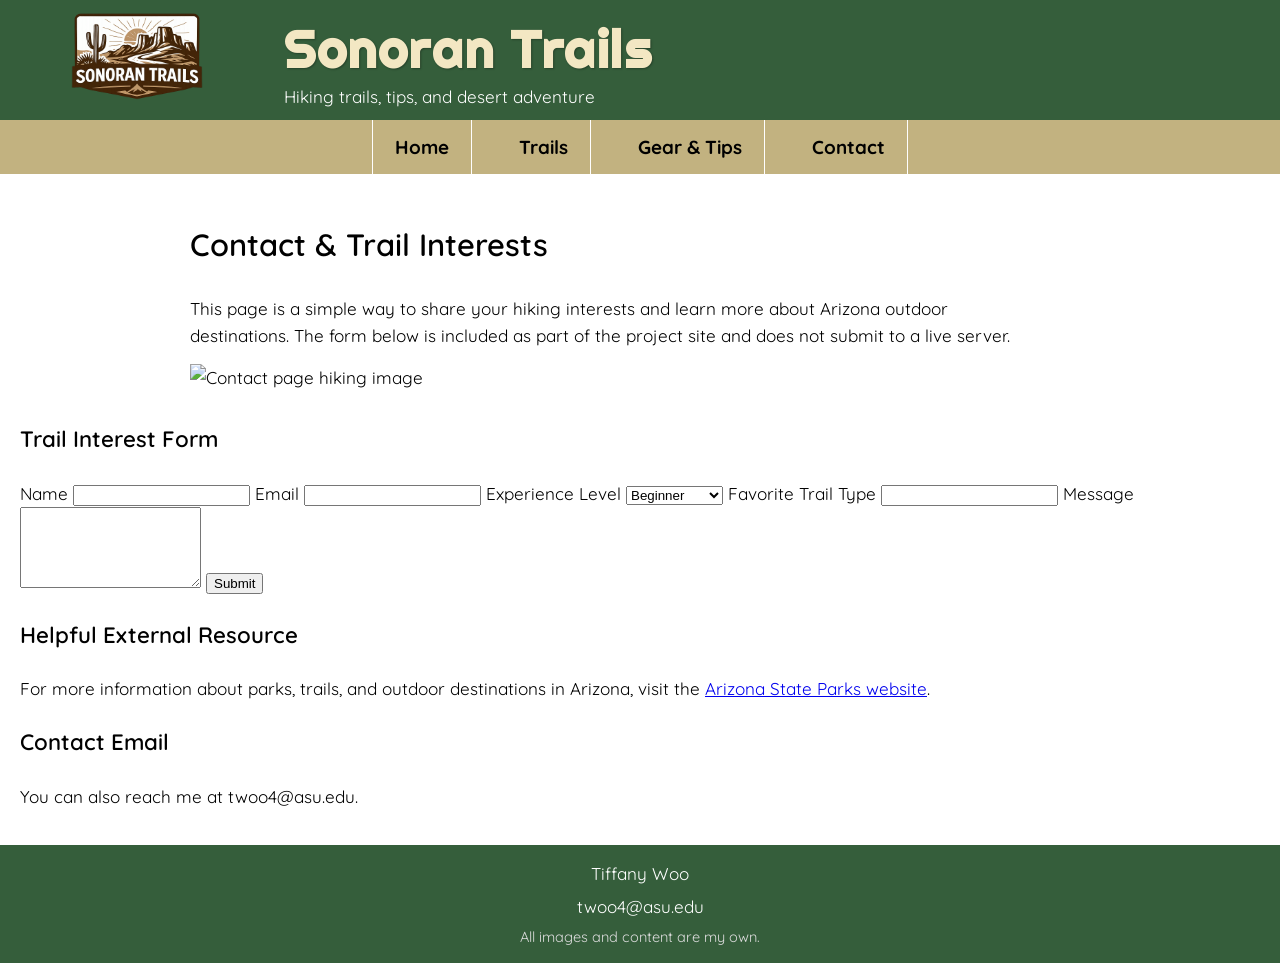
==== contact.html @ df33593e "Add files via upload" ====
<!DOCTYPE html>
<html lang="en">
<head>
  <meta charset="utf-8">
  <meta name="viewport" content="width=device-width, initial-scale=1.0">
  <meta name="description" content="Contact Sonoran Trails, share your hiking interests, and explore an external Arizona parks resource.">
  <meta name="keywords" content="contact, hiking form, Arizona parks, Sonoran Trails">
  <meta name="author" content="Tiffany Woo">
  <title>Sonoran Trails :: Contact</title>
  <link href="https://fonts.googleapis.com/css2?family=Righteous&display=swap" rel="stylesheet">
  <link href="https://fonts.googleapis.com/css2?family=Quicksand:wght@400;600&display=swap" rel="stylesheet">
  <link rel="stylesheet" href="style.css">
</head>

<body>
<div id="wrapper">

<header>
  <div class="header-left">
    <a href="index.html">
      <img src="images/logo.png" alt="Sonoran Trails logo" class="logo">
    </a>
    <div class="site-text">
      <h1>Sonoran Trails</h1>
      <p class="tagline">Hiking trails, tips, and desert adventure</p>
    </div>
  </div>
</header>

<nav>
  <ul>
    <li><a href="index.html">Home</a></li>
    <li><a href="trails.html">Trails</a></li>
    <li><a href="gear.html">Gear &amp; Tips</a></li>
    <li><a href="contact.html">Contact</a></li>
  </ul>
</nav>

<main class="contact-page">

  <section class="page-intro page-intro-with-image">
    <div class="intro-text">
      <h2>Contact &amp; Trail Interests</h2>
      <p>
        This page is a simple way to share your hiking interests and learn more about
        Arizona outdoor destinations. The form below is included as part of the project
        site and does not submit to a live server.
      </p>
    </div>

    <img src="images/contact.jpg" alt="Contact page hiking image" class="intro-side-image">
  </section>

  <section class="contact-card">
    <h3>Trail Interest Form</h3>

    <form action="#" method="post" class="trail-form">
      <label for="name">Name</label>
      <input type="text" id="name" name="name">

      <label for="email">Email</label>
      <input type="email" id="email" name="email">

      <label for="experience">Experience Level</label>
      <select id="experience" name="experience">
        <option value="beginner">Beginner</option>
        <option value="intermediate">Intermediate</option>
        <option value="advanced">Advanced</option>
      </select>

      <label for="interest">Favorite Trail Type</label>
      <input type="text" id="interest" name="interest">

      <label for="message">Message</label>
      <textarea id="message" name="message" rows="5"></textarea>

      <input type="submit" value="Submit">
    </form>
  </section>

  <section class="contact-card">
    <h3>Helpful External Resource</h3>
    <p>
      For more information about parks, trails, and outdoor destinations in Arizona,
      visit the
      <a href="https://azstateparks.com/" target="_blank" rel="noopener noreferrer">Arizona State Parks website</a>.
    </p>
  </section>

  <section class="contact-card">
    <h3>Contact Email</h3>
    <p>
      You can also reach me at twoo4@asu.edu.
    </p>
  </section>

</main>

<footer>
  <p>Tiffany Woo</p>
  <p>twoo4@asu.edu</p>
  <p class="copyright">All images and content are my own.</p>
</footer>

</div>
</body>
</html>
---- style.css ----
body {
  background-color: #e6efe3;
  font-family: 'Quicksand', sans-serif;
  font-size: 1.07em;
  line-height: 1.6;
  margin: 0;
}

p, h2, h3, h4, li, a {
  font-family: 'Quicksand', sans-serif;
}

#wrapper {
  width: 100%;
  margin: auto;
  background-color: white;
}

/* HEADER */
header {
  background-color: #355e3b;
  color: white;
  padding: 10px 15px;
  height: 100px;
  display: flex;
  align-items: center;
}

.header-left {
  display: flex;
  align-items: center;
  gap: 15px;
  margin-left: -10px;
}

.logo {
  height: 176px;
  width: auto;
}

.site-text h1 {
  margin: 0;
  font-size: 3em;
  font-family: 'Righteous', sans-serif;
  letter-spacing: 1.5px;
  color: #f3e7c3;
  text-shadow: 1px 1px 2px rgba(0,0,0,0.3);
}

.tagline {
  margin: -8px 0 0 0;
  font-size: 1em;
  color: white;
}

/* NAV */
nav {
  background-color: #c2b280;
}

nav ul {
  list-style: none;
  margin: 0;
  padding: 0;
  display: flex;
  justify-content: center;
  gap: 25px;
}

nav li {
  border-right: 1px solid white;
}

nav li:first-child {
  border-left: 1px solid white;
}

nav a {
  display: block;
  padding: 12px 22px;
  text-decoration: none;
  color: black;
  font-weight: bold;
  font-size: 1.1em;
}

nav a:hover {
  background-color: #a89a6a;
  color: white;
}

/* MAIN */
main {
  padding: 20px;
}

.home-grid {
  display: grid;
  grid-template-columns: 2fr 1fr;
  gap: 20px;
}

.main-content,
.side-content {
  background-color: #f4f4f4;
  padding: 15px;
  border: 1px solid #ccc;
}

.main-img {
  width: 50%;
  max-width: 700px;
  height: auto;
  margin-top: 15px;
  border: 2px solid #355e3b;
}

.side-img {
  width: 50%;
  height: auto;
  margin-top: 10px;
  border: 2px solid #355e3b;
}

/* HEADINGS / TEXT */
h2 {
  font-size: 1.8em;
  font-weight: 600;
}

h3 {
  font-size: 1.3em;
  font-weight: 600;
}

h4 {
  font-size: 1.1em;
  font-weight: 600;
  margin-top: 0;
}

p {
  margin-bottom: 15px;
}

/* FOOTER */
footer {
  background-color: #355e3b;
  color: white;
  text-align: center;
  padding: 10px;
}

footer a {
  color: white;
}

.copyright {
  font-size: 0.85em;
  margin-top: 5px;
  color: #dcdcdc;
}

footer p {
  margin: 5px 0;
}

/* GEAR PAGE */
.gear-page {
  padding: 30px 20px;
  background-color: #f8f8f5;
}

.page-intro {
  max-width: 900px;
  margin: 0 auto 30px auto;
}

.page-intro p {
  max-width: 850px;
}

.gear-grid {
  display: grid;
  grid-template-columns: repeat(2, 1fr);
  gap: 20px;
  margin-bottom: 35px;
}

.gear-card {
  background-color: #f4f4f4;
  border: 1px solid #ccc;
  padding: 20px;
  border-radius: 8px;
}

.gear-card ul {
  margin: 10px 0 0 20px;
  padding: 0;
}

.tips-section,
.checklist-section,
.beginner-section {
  background-color: #f4f4f4;
  border: 1px solid #ccc;
  padding: 20px;
  margin-bottom: 25px;
  border-radius: 8px;
}

.tips-grid {
  display: grid;
  grid-template-columns: repeat(2, 1fr);
  gap: 20px;
  margin-top: 15px;
}

.tip-box {
  background-color: white;
  border: 1px solid #d9d9d9;
  padding: 15px;
  border-radius: 8px;
}

.tip-box h4 {
  margin-bottom: 10px;
}

.checklist {
  columns: 2;
  margin-top: 10px;
}

.checklist li {
  margin-bottom: 8px;
}

/* TRAILS PAGE */

.trails-page {
  padding: 30px 20px;
  background-color: #f8f8f5;
}

.trails-intro {
  max-width: 900px;
  margin-bottom: 25px;
}

.trail-levels {
  display: grid;
  grid-template-columns: repeat(3, 1fr);
  gap: 20px;
  margin-bottom: 30px;
}

.trail-card,
.featured-area,
.trail-examples {
  background-color: #f4f4f4;
  border: 1px solid #ccc;
  padding: 20px;
  margin-bottom: 25px;
  border-radius: 8px;
}

.trail-card ul {
  margin-top: 10px;
  padding-left: 20px;
}

.gallery-grid {
  display: grid;
  grid-template-columns: repeat(2, 1fr);
  gap: 15px;
  margin-top: 15px;
}

.trail-photo {
  width: 100%;
  height: 320px;
  object-fit: cover;
  object-position: center center;
  display: block;
  border-radius: 8px;
  border: 2px solid #355e3b;
}

.salt-photo-up {
  width: 100%;
  height: 320px;
  object-fit: cover;
  object-position: center 54%;
  display: block;
  border-radius: 8px;
  border: 2px solid #355e3b;
}
.salt-photo-down {
  object-position: center 70%;
}
.salt-photo {
  object-position: center 83%;
}


/* RESPONSIVE */
@media (max-width: 768px) {
  .home-grid,
  .gear-grid,
  .tips-grid,
  .trail-levels,
  .gallery-grid {
    grid-template-columns: 1fr;
  }

  .checklist {
    columns: 1;
  }

  header {
    height: auto;
    padding: 15px;
  }

  .header-left {
    flex-direction: column;
    align-items: flex-start;
    margin-left: 0;
  }

  .logo {
    height: 110px;
  }

  .site-text h1 {
    font-size: 2.2em;
  }

  nav ul {
    flex-direction: column;
    gap: 0;
  }

  nav li,
  nav li:first-child {
    border: none;
    border-top: 1px solid white;
  }

  .main-img,
  .side-img {
    width: 100%;
  }

  .trail-photo {
    height: 260px;
  }
}
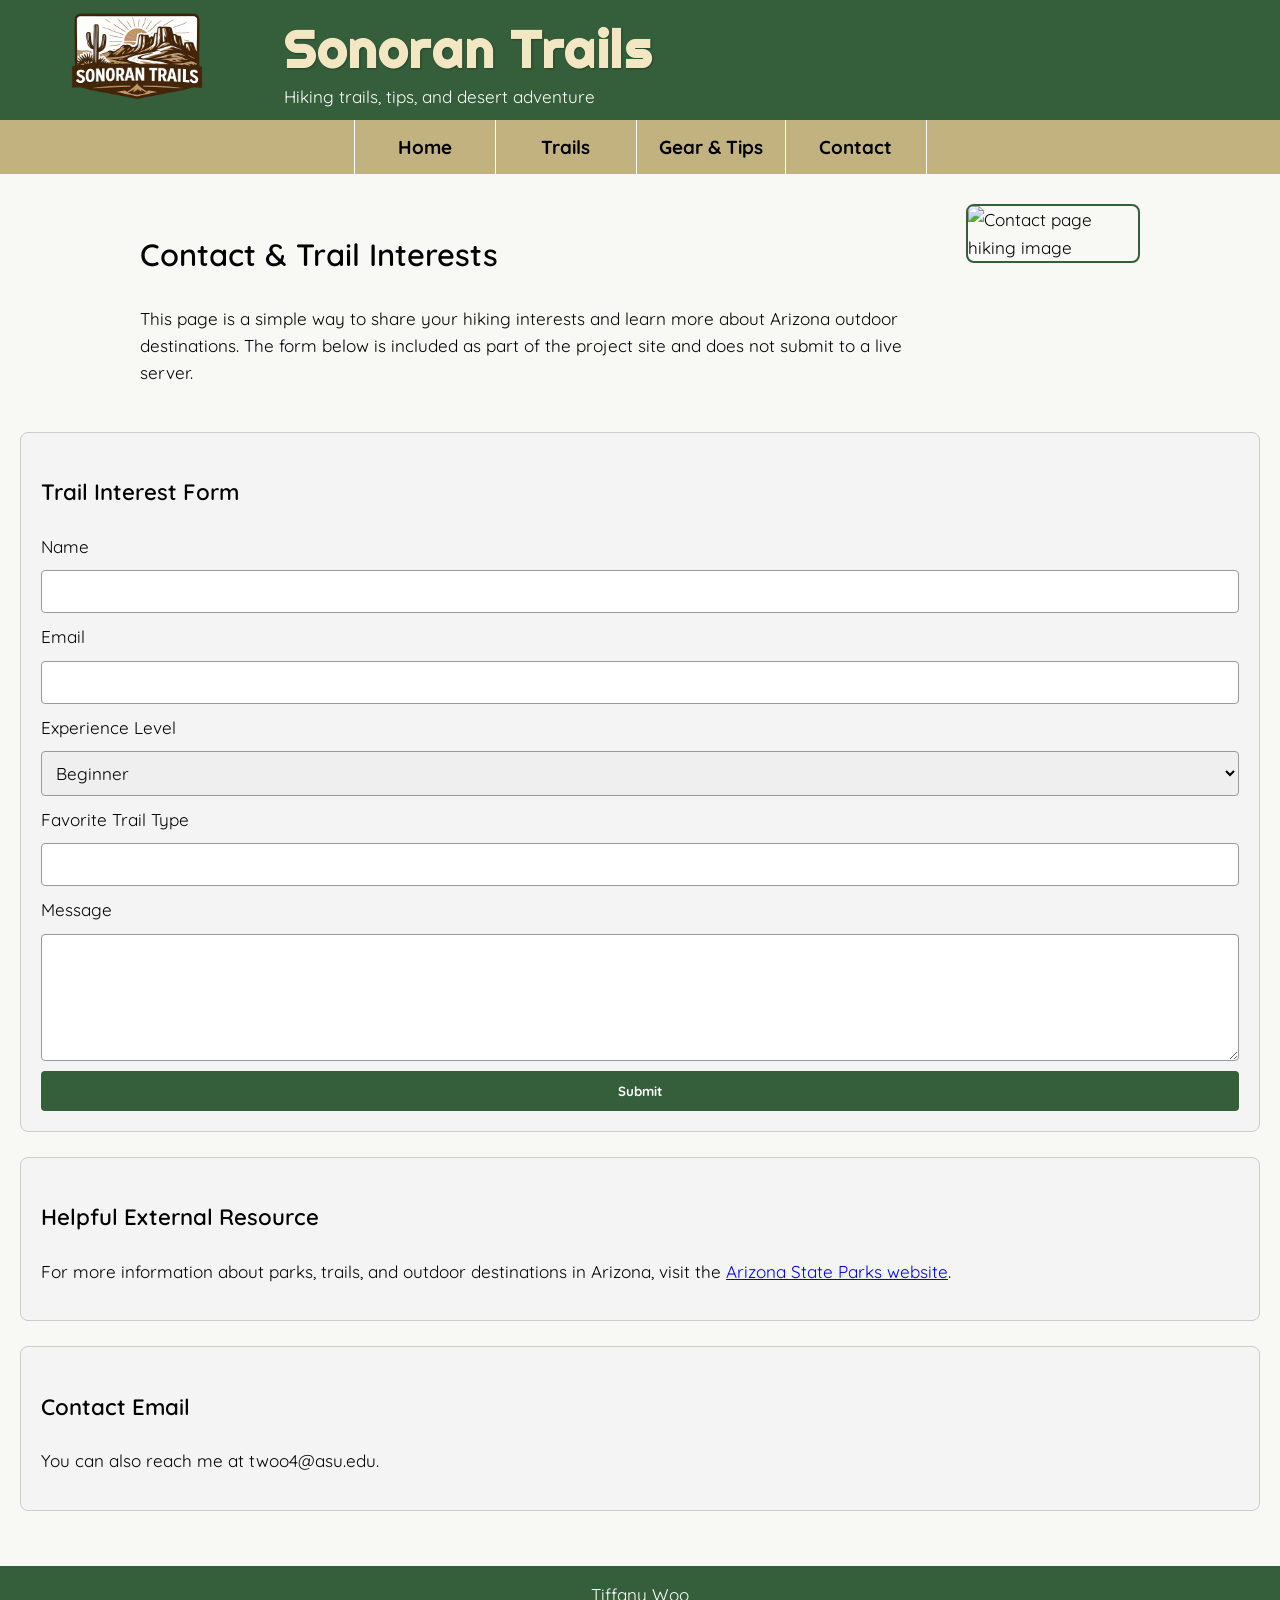
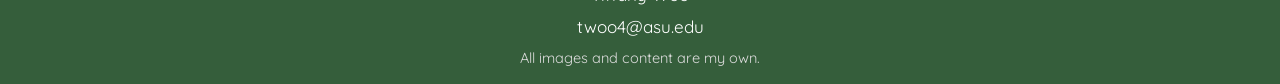
==== commit ffd77f48: "Integrate Google Tag Manager for analytics Added Google Tag Manager script for tracking." ====
--- a/contact.html
+++ b/contact.html
@@ -10,6 +10,14 @@
   <link href="https://fonts.googleapis.com/css2?family=Righteous&display=swap" rel="stylesheet">
   <link href="https://fonts.googleapis.com/css2?family=Quicksand:wght@400;600&display=swap" rel="stylesheet">
   <link rel="stylesheet" href="style.css">
+
+  <script async src="https://www.googletagmanager.com/gtag/js?id=G-XXXXXXXXXX"></script>
+  <script>
+    window.dataLayer = window.dataLayer || [];
+    function gtag(){dataLayer.push(arguments);}
+    gtag('js', new Date());
+    gtag('config', 'G-9K7BEX51YE');
+  </script>
 </head>
 
 <body>
@@ -48,7 +56,7 @@
       </p>
     </div>
 
-    <img src="images/contact.jpg" alt="Contact page hiking image" class="intro-side-image">
+    <img src="images/contact.png" alt="Contact page hiking image" class="intro-side-image">
   </section>
 
   <section class="contact-card">
@@ -104,4 +112,4 @@
 
 </div>
 </body>
-</html>+</html>
--- a/style.css
+++ b/style.css
@@ -6,7 +6,7 @@
   margin: 0;
 }
 
-p, h2, h3, h4, li, a {
+p, h2, h3, h4, li, a, label, input, select, textarea {
   font-family: 'Quicksand', sans-serif;
 }
 
@@ -64,11 +64,13 @@
   padding: 0;
   display: flex;
   justify-content: center;
-  gap: 25px;
+  gap: 0;
 }
 
 nav li {
   border-right: 1px solid white;
+  min-width: 140px;
+  text-align: center;
 }
 
 nav li:first-child {
@@ -82,6 +84,7 @@
   color: black;
   font-weight: bold;
   font-size: 1.1em;
+  text-align: center;
 }
 
 nav a:hover {
@@ -92,6 +95,11 @@
 /* MAIN */
 main {
   padding: 20px;
+}
+
+.home-page {
+  padding: 30px 20px;
+  background-color: #f8f8f5;
 }
 
 .home-grid {
@@ -151,8 +159,8 @@
   padding: 10px;
 }
 
-footer a {
-  color: white;
+footer p {
+  margin: 5px 0;
 }
 
 .copyright {
@@ -161,23 +169,60 @@
   color: #dcdcdc;
 }
 
-footer p {
-  margin: 5px 0;
+/* HOME PAGE VIDEO */
+.video-section {
+  background-color: #ffffff;
+  border: 1px solid #ccc;
+  padding: 20px;
+  margin-top: 25px;
+  border-radius: 8px;
+}
+
+.feature-video {
+  width: 22%;
+  max-width: 420px;
+  margin: 10px auto 0 auto;
+  border: 2px solid #355e3b;
+  border-radius: 8px;
+  display: block;
+}
+
+/* SHARED PAGE INTRO WITH RIGHT IMAGE */
+.page-intro {
+  max-width: 900px;
+  margin: 0 auto 30px auto;
+}
+
+.page-intro p {
+  max-width: 850px;
+}
+
+.page-intro-with-image {
+  max-width: 1000px;
+  margin: 0 auto 30px auto;
+  display: flex;
+  justify-content: space-between;
+  align-items: flex-start;
+  gap: 20px;
+}
+
+.intro-text {
+  flex: 1;
+}
+
+.intro-side-image {
+  width: 170px;
+  max-width: 100%;
+  height: auto;
+  border: 2px solid #355e3b;
+  border-radius: 8px;
+  display: block;
 }
 
 /* GEAR PAGE */
 .gear-page {
   padding: 30px 20px;
   background-color: #f8f8f5;
-}
-
-.page-intro {
-  max-width: 900px;
-  margin: 0 auto 30px auto;
-}
-
-.page-intro p {
-  max-width: 850px;
 }
 
 .gear-grid {
@@ -237,7 +282,6 @@
 }
 
 /* TRAILS PAGE */
-
 .trails-page {
   padding: 30px 20px;
   background-color: #f8f8f5;
@@ -296,13 +340,76 @@
   border-radius: 8px;
   border: 2px solid #355e3b;
 }
+
 .salt-photo-down {
   object-position: center 70%;
 }
+
 .salt-photo {
   object-position: center 83%;
 }
 
+.trail-table {
+  width: 100%;
+  border-collapse: collapse;
+  margin-top: 15px;
+  background-color: white;
+}
+
+.trail-table th,
+.trail-table td {
+  border: 1px solid #999;
+  padding: 12px;
+  text-align: left;
+}
+
+.trail-table th {
+  background-color: #d9e3d5;
+}
+
+/* CONTACT PAGE */
+.contact-page {
+  padding: 30px 20px;
+  background-color: #f8f8f5;
+}
+
+.contact-card {
+  background-color: #f4f4f4;
+  border: 1px solid #ccc;
+  padding: 20px;
+  margin-bottom: 25px;
+  border-radius: 8px;
+}
+
+.trail-form {
+  display: flex;
+  flex-direction: column;
+  gap: 10px;
+}
+
+.trail-form input[type="text"],
+.trail-form input[type="email"],
+.trail-form select,
+.trail-form textarea {
+  padding: 10px;
+  border: 1px solid #999;
+  border-radius: 4px;
+  font-size: 1em;
+}
+
+.trail-form input[type="submit"] {
+  background-color: #355e3b;
+  color: white;
+  border: none;
+  padding: 12px;
+  border-radius: 4px;
+  font-weight: bold;
+  cursor: pointer;
+}
+
+.trail-form input[type="submit"]:hover {
+  background-color: #2a4a2f;
+}
 
 /* RESPONSIVE */
 @media (max-width: 768px) {
@@ -346,6 +453,7 @@
   nav li:first-child {
     border: none;
     border-top: 1px solid white;
+    min-width: 100%;
   }
 
   .main-img,
@@ -353,7 +461,22 @@
     width: 100%;
   }
 
-  .trail-photo {
+  .trail-photo,
+  .salt-photo-up {
     height: 260px;
   }
-}
+
+  .feature-video {
+    width: 50%;
+    max-width: 100%;
+  }
+
+  .page-intro-with-image {
+    flex-direction: column;
+    align-items: flex-start;
+  }
+
+  .intro-side-image {
+    width: 140px;
+  }
+}
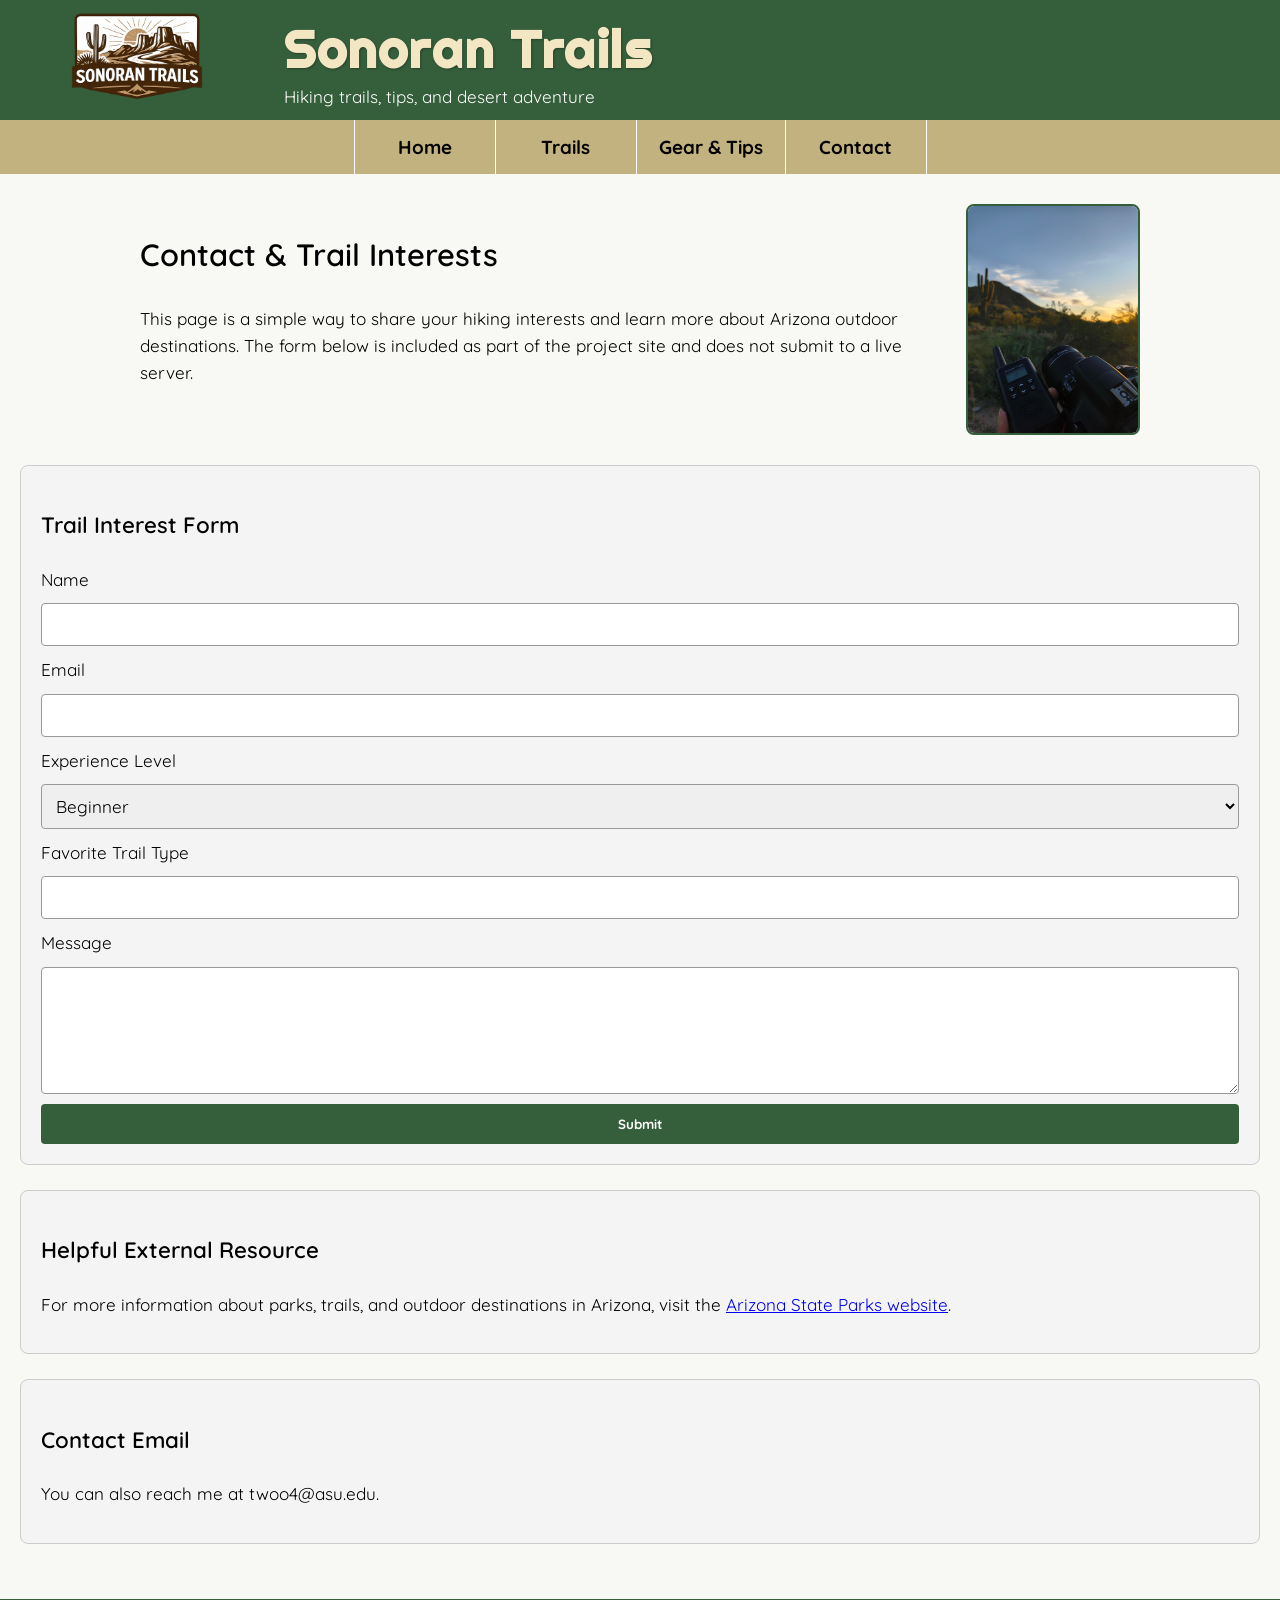
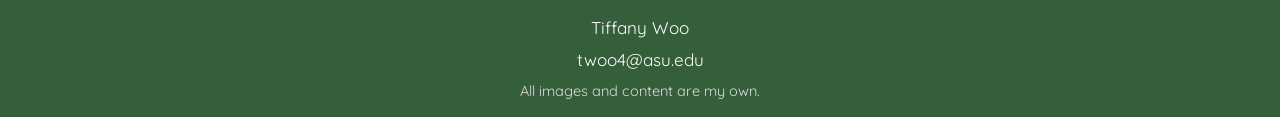
==== commit fd6cf14a: "Update contact.html" ====
--- a/contact.html
+++ b/contact.html
@@ -56,7 +56,7 @@
       </p>
     </div>
 
-    <img src="images/contact.png" alt="Contact page hiking image" class="intro-side-image">
+    <img src="images/contact.jpg" alt="Contact page hiking image" class="intro-side-image">
   </section>
 
   <section class="contact-card">
--- a/style.css
+++ b/style.css
@@ -116,7 +116,7 @@
 }
 
 .main-img {
-  width: 50%;
+  width: 44%;
   max-width: 700px;
   height: auto;
   margin-top: 15px;
@@ -124,7 +124,7 @@
 }
 
 .side-img {
-  width: 50%;
+  width: 39%;
   height: auto;
   margin-top: 10px;
   border: 2px solid #355e3b;
